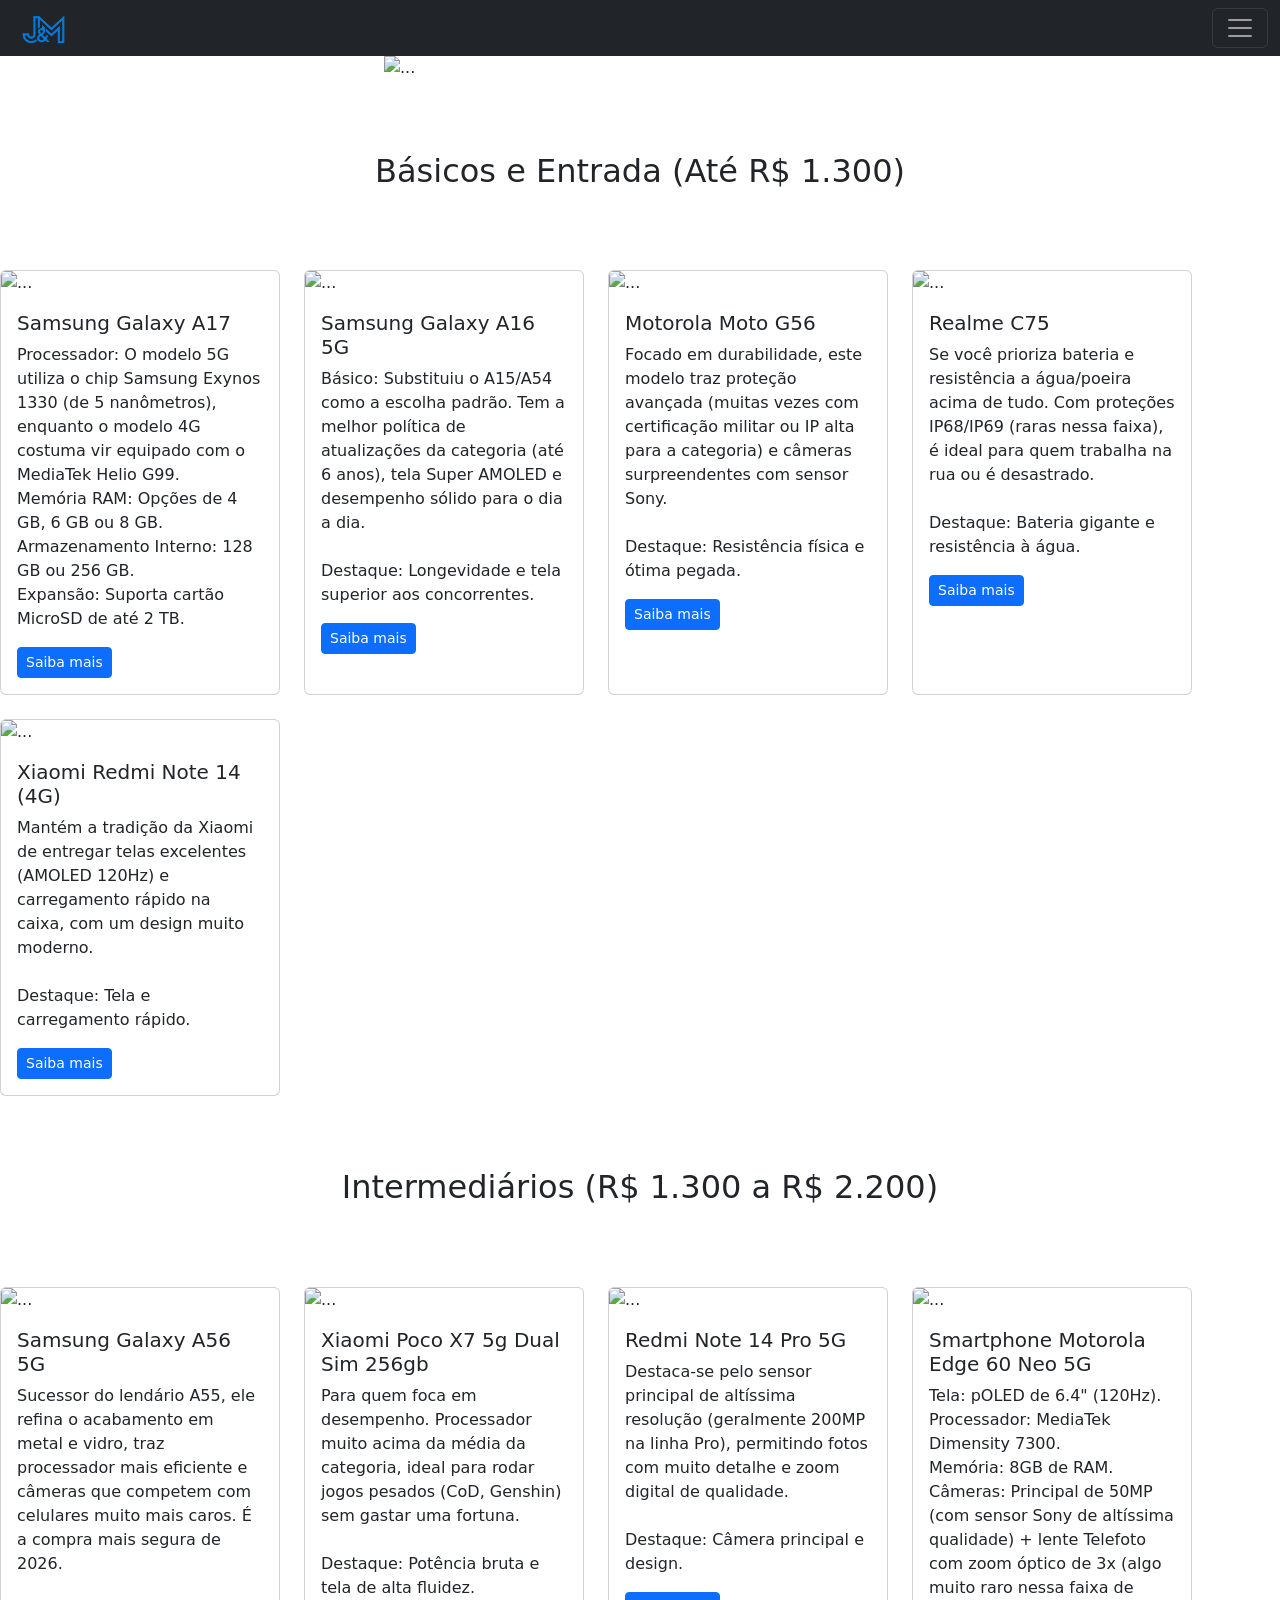
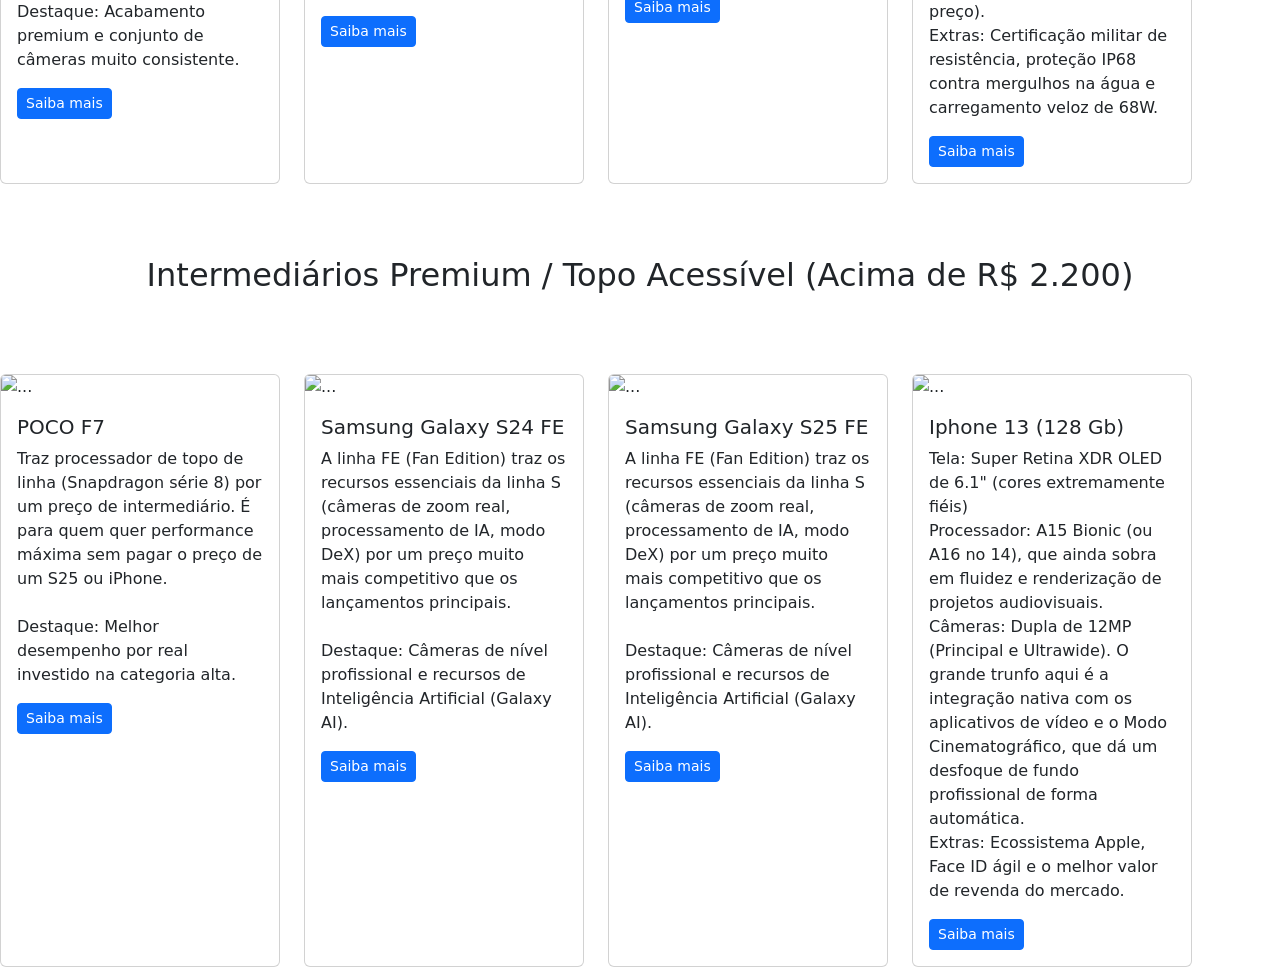
==== celular.html @ 13097d80 "Add files via upload" ====
<!DOCTYPE html>
<html lang="PT-br">
<head>
    <meta charset="UTF-8">
    <meta name="viewport" content="width=device-width, initial-scale=1.0">
    <title>J&M TECH</title>
    <script src="https://cdn.jsdelivr.net/npm/bootstrap@5.3.8/dist/js/bootstrap.bundle.min.js" integrity="sha384-FKyoEForCGlyvwx9Hj09JcYn3nv7wiPVlz7YYwJrWVcXK/BmnVDxM+D2scQbITxI" crossorigin="anonymous"></script>
    <link rel="icon" type="image/x-icon" href="Design_sem_nome-removebg-preview.ico">
    <link rel="stylesheet" href="/css.css">
    <link href="https://cdn.jsdelivr.net/npm/bootstrap@5.3.8/dist/css/bootstrap.min.css" rel="stylesheet" integrity="sha384-sRIl4kxILFvY47J16cr9ZwB07vP4J8+LH7qKQnuqkuIAvNWLzeN8tE5YBujZqJLB" crossorigin="anonymous">
    <meta name="keywords" content="melhor celular até 1000 reais, melhor celular até 1500 reais, melhor celular até 2000 reais, melhor celular até 2500 reais, melhor celular até 3000 reais,celular bom e barato até 800 reais,celular até 1200 reais, smartphone até 1500, qual celular comprar com 2000 reais, melhores celulares por menos de 1000, celular custo-beneficio até 1500, top celulares até 2000 reais">
    <meta name="description" content="Top celulares dentre respectivos preços">
  </head>
<body>
<nav class="navbar navbar-dark bg-dark ">
  <div class="container-fluid">
    <a class="navbar-brand" href="/index.html"><img src="/Design_sem_nome-removebg-preview.png" style="width: 4rem;margin-bottom: -20px; margin-top: -20px;" ></a>
    <button class="navbar-toggler" type="button" data-bs-toggle="offcanvas" data-bs-target="#offcanvasDarkNavbar" aria-controls="offcanvasDarkNavbar" aria-label="Toggle navigation">
      <span class="navbar-toggler-icon"></span>
    </button>
    <div class="offcanvas offcanvas-end text-bg-dark" tabindex="-1" id="offcanvasDarkNavbar" aria-labelledby="offcanvasDarkNavbarLabel">
      <div class="offcanvas-header">
        <h5 class="offcanvas-title" id="offcanvasDarkNavbarLabel">MENU</h5>
        <button type="button" class="btn-close btn-close-white" data-bs-dismiss="offcanvas" aria-label="Close"></button>
      </div>
      <div class="offcanvas-body">
        <ul class="navbar-nav justify-content-end flex-grow-1 pe-3">
          <li class="nav-item">
            <a class="nav-link active" aria-current="page" href="/index.html">Home</a>
          </li>
          <li class="nav-item">
            <a class="nav-link" href="/fone.html">Melhores fones</a>
          </li>
          <li class="nav-item">
            <a class="nav-link" href="/celular.html">Melhores Celulares</a>
          </li>
        </ul>
      </div>
    </div>
  </div>
</nav>
<a id="trem">
<div id="carouselExampleAutoplaying" class="carousel slide" data-bs-ride="carousel" >
  <div class="carousel-inner">
    <div class="carousel-item active">
      <img src="https://http2.mlstatic.com/D_NQ_NP_2X_620034-MLA85292923817_052025-F.webp" class="d-block w-100" alt="...">
    </div>
    <div class="carousel-item">
      <img src="https://http2.mlstatic.com/D_NQ_NP_2X_917790-MLA91531245914_092025-F.webp" class="d-block w-100" alt="...">
    </div>
    <div class="carousel-item">
      <img src="https://http2.mlstatic.com/D_NQ_NP_2X_970768-MLA91475103106_092025-F.webp" class="d-block w-100" alt="...">
    </div>
    <div class="carousel-item">
      <img src="https://http2.mlstatic.com/D_NQ_NP_2X_675411-MLA91967134533_092025-F.webp" class="d-block w-100" alt="...">
    </div>
  </div>
</div>
</a>
<br><br><br>
<h2 style="text-align: center;">Básicos e Entrada (Até R$ 1.300)</h2>
<br><br><br>
<div class="row row-cols-1 row-cols-md-4 g-4"style="width: 95%;">
  <div class="col">
    <div class="card h-100">
      <img src="https://http2.mlstatic.com/D_NQ_NP_2X_889169-MLA96868779849_102025-F.webp" class="card-img-top" alt="..." style="width: 50%;">
      <div class="card-body">
        <h5 class="card-title">Samsung Galaxy A17 </h5>
        <p class="card-text">Processador: O modelo 5G utiliza o chip Samsung Exynos 1330 (de 5 nanômetros), enquanto o modelo 4G costuma vir equipado com o MediaTek Helio G99.<br> Memória RAM: Opções de 4 GB, 6 GB ou 8 GB.<br>Armazenamento Interno: 128 GB ou 256 GB.<br>Expansão: Suporta cartão MicroSD de até 2 TB.</p>
        <button type="button" class="btn btn-primary btn-sm"><a href="https://meli.la/1Ed8Qub" target="_blank" style="text-decoration: none; color: rgb(255, 255, 255);">Saiba mais</a></button>
      </div>
    </div>
  </div>
<div class="col">
    <div class="card h-100">
      <img src="https://http2.mlstatic.com/D_NQ_NP_2X_883125-MLA96717033229_102025-F.webp" class="card-img-top" alt="..." style="width: 50%;">
      <div class="card-body">
        <h5 class="card-title">Samsung Galaxy A16 5G</h5>
        <p class="card-text">Básico: Substituiu o A15/A54 como a escolha padrão. Tem a melhor política de atualizações da categoria (até 6 anos), tela Super AMOLED e desempenho sólido para o dia a dia. <br><br>Destaque: Longevidade e tela superior aos concorrentes.</p>
        <button type="button" class="btn btn-primary btn-sm"><a href="https://meli.la/1Ed8Qub" target="_blank" style="text-decoration: none; color: rgb(255, 255, 255);">Saiba mais</a></button>
      </div>
    </div>
  </div>
  <div class="col">
    <div class="card h-100">
      <img src="https://http2.mlstatic.com/D_NQ_NP_2X_919734-MLA99464900322_112025-F.webp" class="card-img-top" alt="..." style="width:50%;">
      <div class="card-body">
        <h5 class="card-title">Motorola Moto G56</h5>
        <p class="card-text">Focado em durabilidade, este modelo traz proteção avançada (muitas vezes com certificação militar ou IP alta para a categoria) e câmeras surpreendentes com sensor Sony. <br><br>Destaque: Resistência física e ótima pegada.</p>
        <button type="button" class="btn btn-primary btn-sm"><a href="https://meli.la/1VQ2QX8" target="_blank" style="text-decoration: none; color: rgb(255, 255, 255);">Saiba mais</a></button>
      </div>
    </div>
  </div>
  <div class="col">
    <div class="card h-100">
      <img src="https://http2.mlstatic.com/D_NQ_NP_2X_775113-MLA100070952889_122025-F.webp" class="card-img-top" alt="..." style="width: 50%;">
      <div class="card-body">
        <h5 class="card-title">Realme C75</h5>
        <p class="card-text">Se você prioriza bateria e resistência a água/poeira acima de tudo. Com proteções IP68/IP69 (raras nessa faixa), é ideal para quem trabalha na rua ou é desastrado. <br><br>Destaque: Bateria gigante e resistência à água.</p>
        <button type="button" class="btn btn-primary btn-sm"><a href="https://meli.la/1UvMXA8" target="_blank" style="text-decoration: none; color: rgb(255, 255, 255);">Saiba mais</a></button>
      </div>
    </div>
  </div>
  <div class="col">
    <div class="card h-100">
      <img src="https://http2.mlstatic.com/D_NQ_NP_2X_744652-MLA99945493283_112025-F.webp" class="card-img-top" alt="..." style="width: 50%;">
      <div class="card-body">
        <h5 class="card-title">Xiaomi Redmi Note 14 (4G)</h5>
        <p class="card-text">Mantém a tradição da Xiaomi de entregar telas excelentes (AMOLED 120Hz) e carregamento rápido na caixa, com um design muito moderno.<br><br> Destaque: Tela e carregamento rápido.</p>
        <button type="button" class="btn btn-primary btn-sm"><a href="https://meli.la/1v8nN37" target="_blank" style="text-decoration: none; color: rgb(255, 255, 255);">Saiba mais</a></button>
      </div>
    </div>
  </div>
</div>
<br><br><br>
<h2 style="text-align: center;">Intermediários (R$ 1.300 a R$ 2.200)</h2>
<br><br><br>
<div class="row row-cols-1 row-cols-md-4 g-4"style="width: 95%;">
<div class="col">
    <div class="card h-100">
      <img src="https://http2.mlstatic.com/D_NQ_NP_2X_638445-MLA100187155155_122025-F.webp" class="card-img-top" alt="..." style="width: 50%;">
      <div class="card-body">
        <h5 class="card-title">Samsung Galaxy A56 5G</h5>
        <p class="card-text">Sucessor do lendário A55, ele refina o acabamento em metal e vidro, traz processador mais eficiente e câmeras que competem com celulares muito mais caros. É a compra mais segura de 2026. <br><br>Destaque: Acabamento premium e conjunto de câmeras muito consistente.</p>
        <button type="button" class="btn btn-primary btn-sm"><a href="https://meli.la/2KG54WR" target="_blank" style="text-decoration: none; color: rgb(255, 255, 255);">Saiba mais</a></button>
      </div>
    </div>
  </div>
  <div class="col">
    <div class="card h-100">
      <img src="https://http2.mlstatic.com/D_NQ_NP_2X_656363-MLA99993952055_112025-F.webp" class="card-img-top" alt="..." style="width:50%;">
      <div class="card-body">
        <h5 class="card-title">Xiaomi Poco X7 5g Dual Sim 256gb</h5>
        <p class="card-text">Para quem foca em desempenho. Processador muito acima da média da categoria, ideal para rodar jogos pesados (CoD, Genshin) sem gastar uma fortuna. <br><br>Destaque: Potência bruta e tela de alta fluidez.</p>
        <button type="button" class="btn btn-primary btn-sm"><a href="https://meli.la/1WyrLFH" target="_blank" style="text-decoration: none; color: rgb(255, 255, 255);">Saiba mais</a></button>
      </div>
    </div>
  </div>
  <div class="col">
    <div class="card h-100">
      <img src="https://http2.mlstatic.com/D_NQ_NP_2X_892334-MLA99523344856_122025-F.webp" class="card-img-top" alt="..." style="width: 50%;">
      <div class="card-body">
        <h5 class="card-title">Redmi Note 14 Pro 5G</h5>
        <p class="card-text">Destaca-se pelo sensor principal de altíssima resolução (geralmente 200MP na linha Pro), permitindo fotos com muito detalhe e zoom digital de qualidade. <br><br>Destaque: Câmera principal e design.</p>
        <button type="button" class="btn btn-primary btn-sm"><a href="https://meli.la/1Piyqhz" target="_blank" style="text-decoration: none; color: rgb(255, 255, 255);">Saiba mais</a></button>
      </div>
    </div>
  </div>
  <div class="col">
    <div class="card h-100">
      <img src="https://http2.mlstatic.com/D_NQ_NP_2X_837167-MLA99987235485_112025-F.webp" class="card-img-top" alt="..." style="width: 50%;">
      <div class="card-body">
        <h5 class="card-title">Smartphone Motorola Edge 60 Neo 5G</h5>
        <p class="card-text">Tela: pOLED de 6.4" (120Hz). <br>Processador: MediaTek Dimensity 7300.<br>Memória: 8GB de RAM.<br>Câmeras: Principal de 50MP (com sensor Sony de altíssima qualidade) + lente Telefoto com zoom óptico de 3x (algo muito raro nessa faixa de preço).<br>Extras: Certificação militar de resistência, proteção IP68 contra mergulhos na água e carregamento veloz de 68W.</p>
        <button type="button" class="btn btn-primary btn-sm"><a href="https://meli.la/1DR3wxp" target="_blank" style="text-decoration: none; color: rgb(255, 255, 255);">Saiba mais</a></button>
      </div>
    </div>
  </div>
</div>
<br><br><br>
<h2 style="text-align: center;">Intermediários Premium / Topo Acessível (Acima de R$ 2.200)</h2>
<br><br><br>
<div class="row row-cols-1 row-cols-md-4 g-4"style="width: 95%;">
<div class="col">
    <div class="card h-100">
      <img src="https://http2.mlstatic.com/D_NQ_NP_2X_748099-MLA99964465821_112025-F.webp" class="card-img-top" alt="..." style="width: 50%;">
      <div class="card-body">
        <h5 class="card-title">POCO F7 </h5>
        <p class="card-text">Traz processador de topo de linha (Snapdragon série 8) por um preço de intermediário. É para quem quer performance máxima sem pagar o preço de um S25 ou iPhone. <br><br>Destaque: Melhor desempenho por real investido na categoria alta.</p>
        <button type="button" class="btn btn-primary btn-sm"><a href="https://meli.la/1LGC7PZ" target="_blank" style="text-decoration: none; color: rgb(255, 255, 255);">Saiba mais</a></button>
      </div>
    </div>
  </div>
  <div class="col">
    <div class="card h-100">
      <img src="https://http2.mlstatic.com/D_NQ_NP_2X_730992-MLA99497172360_112025-F.webp" class="card-img-top" alt="..." style="width:50%;">
      <div class="card-body">
        <h5 class="card-title">Samsung Galaxy S24 FE</h5>
        <p class="card-text">A linha FE (Fan Edition) traz os recursos essenciais da linha S (câmeras de zoom real, processamento de IA, modo DeX) por um preço muito mais competitivo que os lançamentos principais.<br><br> Destaque: Câmeras de nível profissional e recursos de Inteligência Artificial (Galaxy AI).</p>
        <button type="button" class="btn btn-primary btn-sm"><a href="https://meli.la/2DvLa5s" target="_blank" style="text-decoration: none; color: rgb(255, 255, 255);">Saiba mais</a></button>
      </div>
    </div>
  </div>
  <div class="col">
    <div class="card h-100">
      <img src="https://http2.mlstatic.com/D_NQ_NP_2X_946553-MLA97120123671_112025-F.webp" class="card-img-top" alt="..." style="width: 50%;">
      <div class="card-body">
        <h5 class="card-title">Samsung Galaxy S25 FE</h5>
        <p class="card-text">A linha FE (Fan Edition) traz os recursos essenciais da linha S (câmeras de zoom real, processamento de IA, modo DeX) por um preço muito mais competitivo que os lançamentos principais.<br><br> Destaque: Câmeras de nível profissional e recursos de Inteligência Artificial (Galaxy AI).</p>
        <button type="button" class="btn btn-primary btn-sm"><a href="https://meli.la/1dWUScc" target="_blank" style="text-decoration: none; color: rgb(255, 255, 255);">Saiba mais</a></button>
      </div>
    </div>
  </div>
  <div class="col">
    <div class="card h-100">
      <img src="https://http2.mlstatic.com/D_NQ_NP_2X_836875-MLB104420167282_012026-F.webp" class="card-img-top" alt="..." style="width: 50%;">
      <div class="card-body">
        <h5 class="card-title">Iphone 13 (128 Gb)</h5>
        <p class="card-text">Tela: Super Retina XDR OLED de 6.1" (cores extremamente fiéis)<br>Processador: A15 Bionic (ou A16 no 14), que ainda sobra em fluidez e renderização de projetos audiovisuais.<br>Câmeras: Dupla de 12MP (Principal e Ultrawide). O grande trunfo aqui é a integração nativa com os aplicativos de vídeo e o Modo Cinematográfico, que dá um desfoque de fundo profissional de forma automática.<br>Extras: Ecossistema Apple, Face ID ágil e o melhor valor de revenda do mercado.</p>
        <button type="button" class="btn btn-primary btn-sm"><a href="https://meli.la/1fAR4ot" target="_blank" style="text-decoration: none; color: rgb(255, 255, 255);">Saiba mais</a></button>
      </div>
    </div>
  </div>
</div>
</body>
</html>
---- css.css ----
#carouselExampleAutoplaying{
    width: 33vw; 
    margin-left: 30%;
}
@media screen and (max-width: 600px) {
    footer{
        font-size: 10px;
    }
    #carouselExampleAutoplaying{
    width: 73vw; 
    margin-left: 15%;
    }
}
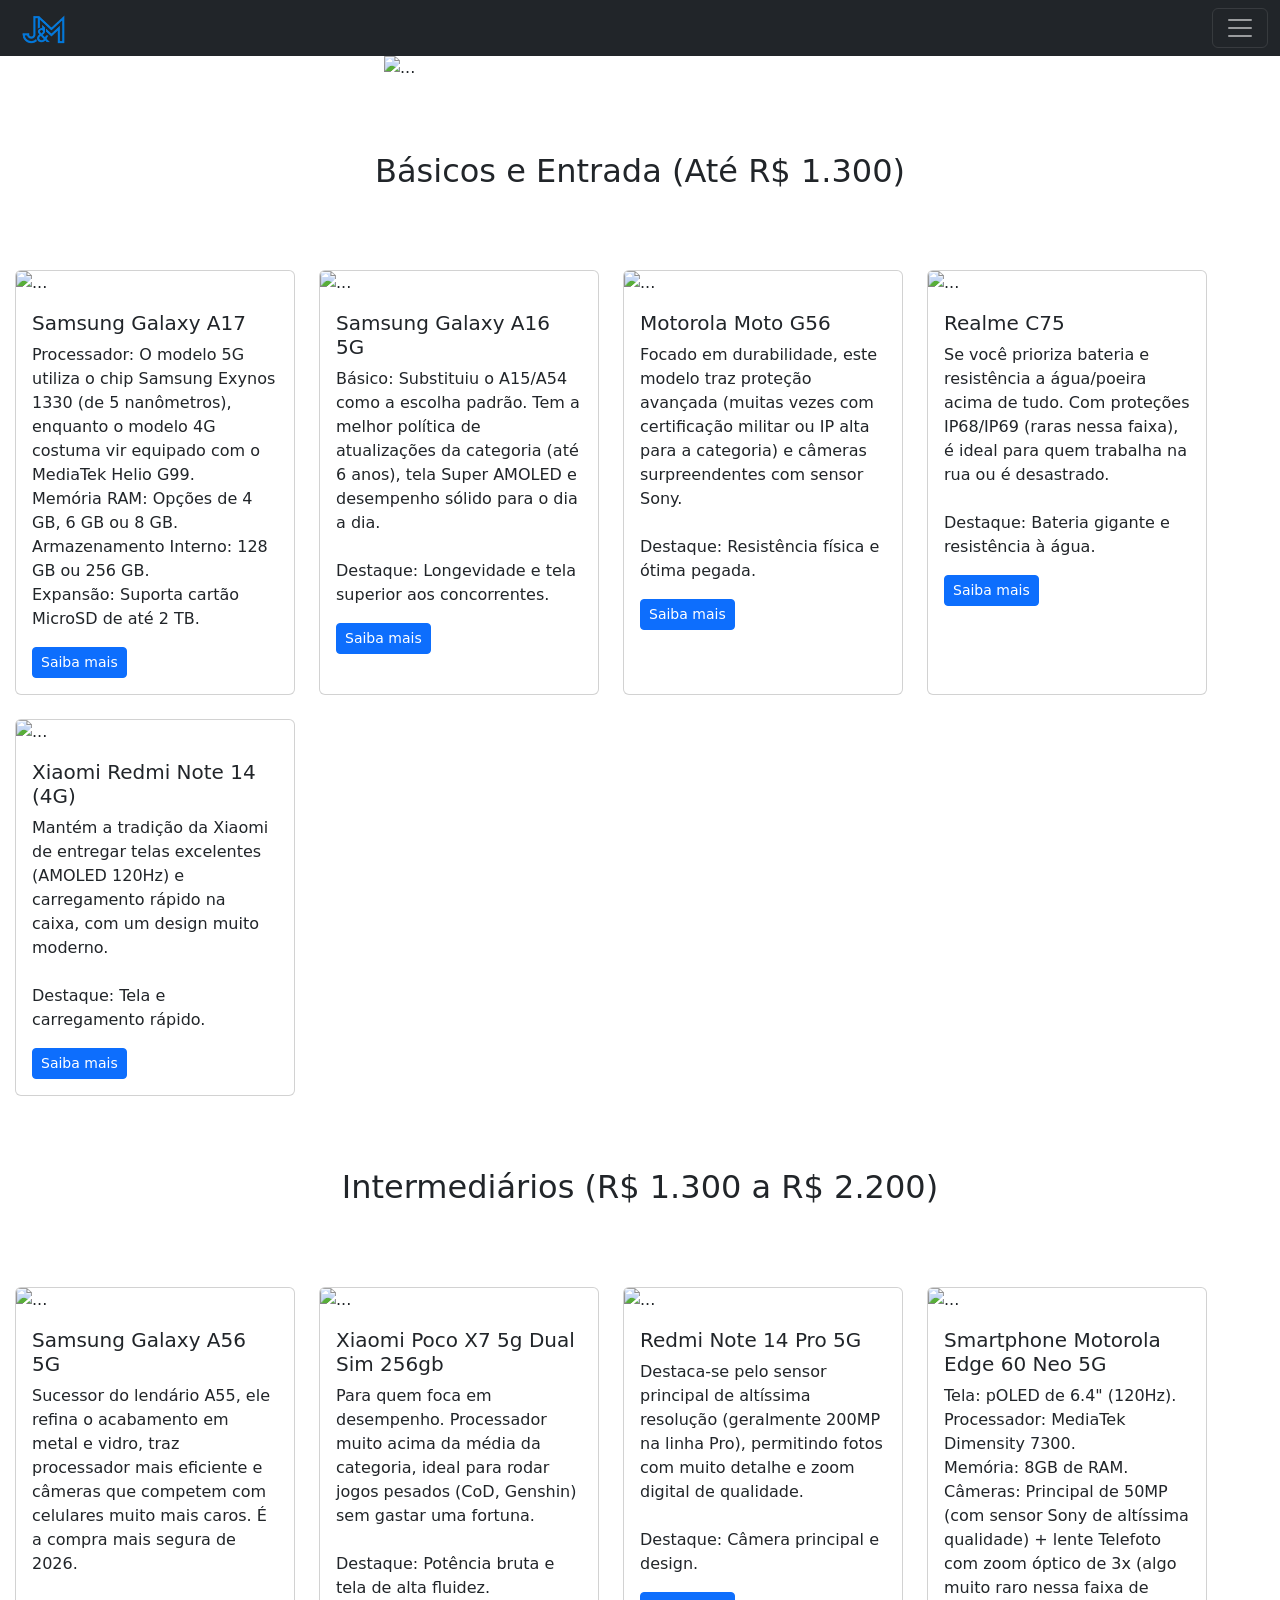
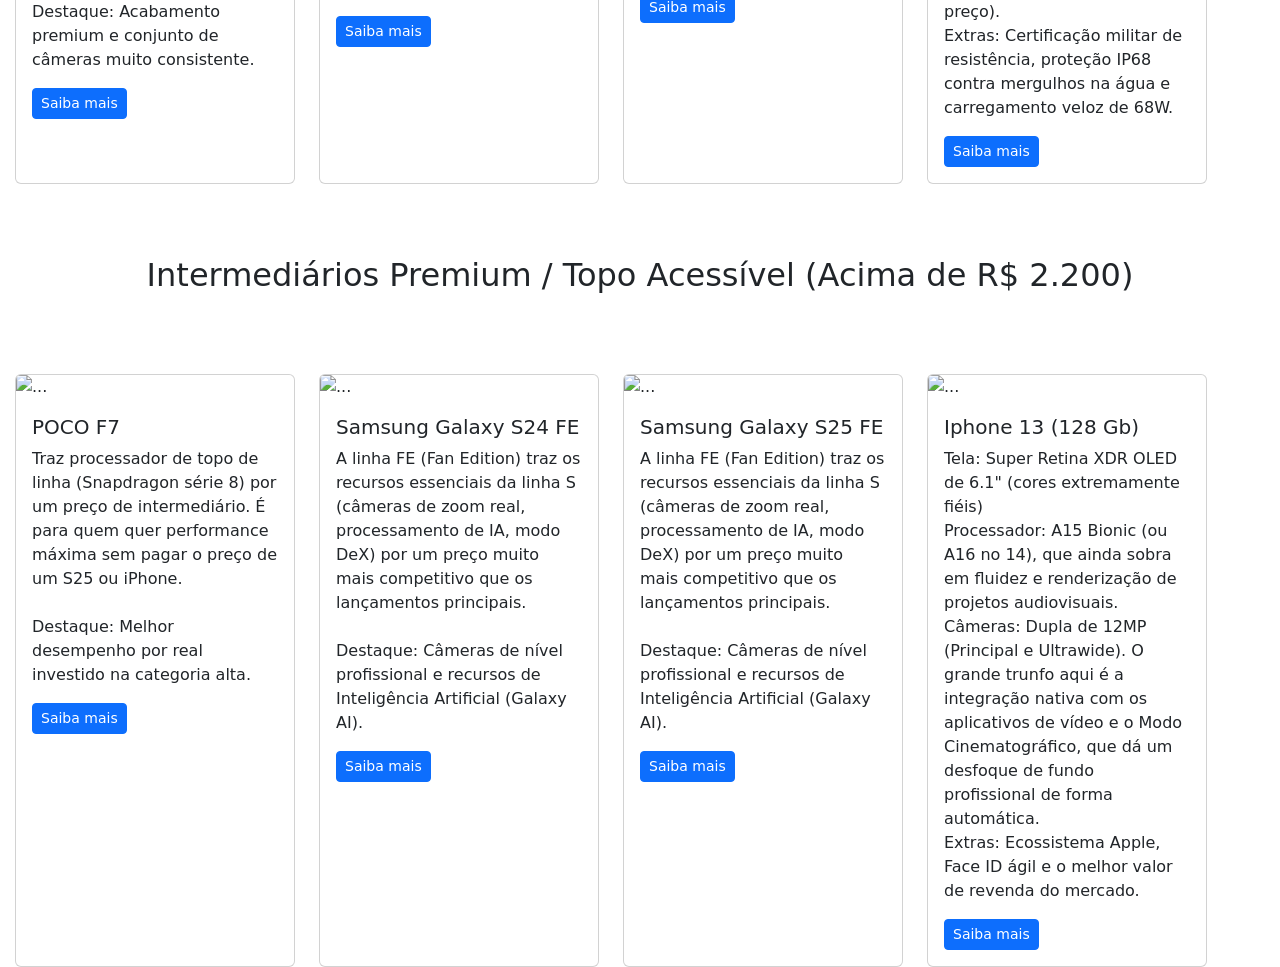
==== commit e0520f65: "Add files via upload" ====
--- a/celular.html
+++ b/celular.html
@@ -6,7 +6,7 @@
     <title>J&M TECH</title>
     <script src="https://cdn.jsdelivr.net/npm/bootstrap@5.3.8/dist/js/bootstrap.bundle.min.js" integrity="sha384-FKyoEForCGlyvwx9Hj09JcYn3nv7wiPVlz7YYwJrWVcXK/BmnVDxM+D2scQbITxI" crossorigin="anonymous"></script>
     <link rel="icon" type="image/x-icon" href="Design_sem_nome-removebg-preview.ico">
-    <link rel="stylesheet" href="/css.css">
+    <link rel="stylesheet" href="css.css">
     <link href="https://cdn.jsdelivr.net/npm/bootstrap@5.3.8/dist/css/bootstrap.min.css" rel="stylesheet" integrity="sha384-sRIl4kxILFvY47J16cr9ZwB07vP4J8+LH7qKQnuqkuIAvNWLzeN8tE5YBujZqJLB" crossorigin="anonymous">
     <meta name="keywords" content="melhor celular até 1000 reais, melhor celular até 1500 reais, melhor celular até 2000 reais, melhor celular até 2500 reais, melhor celular até 3000 reais,celular bom e barato até 800 reais,celular até 1200 reais, smartphone até 1500, qual celular comprar com 2000 reais, melhores celulares por menos de 1000, celular custo-beneficio até 1500, top celulares até 2000 reais">
     <meta name="description" content="Top celulares dentre respectivos preços">
@@ -14,7 +14,7 @@
 <body>
 <nav class="navbar navbar-dark bg-dark ">
   <div class="container-fluid">
-    <a class="navbar-brand" href="/index.html"><img src="/Design_sem_nome-removebg-preview.png" style="width: 4rem;margin-bottom: -20px; margin-top: -20px;" ></a>
+    <a class="navbar-brand" href="index.html"><img src="Design_sem_nome-removebg-preview.png" style="width: 4rem;margin-bottom: -20px; margin-top: -20px;" ></a>
     <button class="navbar-toggler" type="button" data-bs-toggle="offcanvas" data-bs-target="#offcanvasDarkNavbar" aria-controls="offcanvasDarkNavbar" aria-label="Toggle navigation">
       <span class="navbar-toggler-icon"></span>
     </button>
@@ -26,13 +26,13 @@
       <div class="offcanvas-body">
         <ul class="navbar-nav justify-content-end flex-grow-1 pe-3">
           <li class="nav-item">
-            <a class="nav-link active" aria-current="page" href="/index.html">Home</a>
+            <a class="nav-link active" aria-current="page" href="index.html">Home</a>
           </li>
           <li class="nav-item">
-            <a class="nav-link" href="/fone.html">Melhores fones</a>
+            <a class="nav-link" href="fone.html">Melhores fones</a>
           </li>
           <li class="nav-item">
-            <a class="nav-link" href="/celular.html">Melhores Celulares</a>
+            <a class="nav-link" href="celular.html">Melhores Celulares</a>
           </li>
         </ul>
       </div>
@@ -60,7 +60,7 @@
 <br><br><br>
 <h2 style="text-align: center;">Básicos e Entrada (Até R$ 1.300)</h2>
 <br><br><br>
-<div class="row row-cols-1 row-cols-md-4 g-4"style="width: 95%;">
+<div class="row row-cols-1 row-cols-md-4 g-4"style="width: 95%;"id="it">
   <div class="col">
     <div class="card h-100">
       <img src="https://http2.mlstatic.com/D_NQ_NP_2X_889169-MLA96868779849_102025-F.webp" class="card-img-top" alt="..." style="width: 50%;">
@@ -115,7 +115,7 @@
 <br><br><br>
 <h2 style="text-align: center;">Intermediários (R$ 1.300 a R$ 2.200)</h2>
 <br><br><br>
-<div class="row row-cols-1 row-cols-md-4 g-4"style="width: 95%;">
+<div class="row row-cols-1 row-cols-md-4 g-4"style="width: 95%;"id="it">
 <div class="col">
     <div class="card h-100">
       <img src="https://http2.mlstatic.com/D_NQ_NP_2X_638445-MLA100187155155_122025-F.webp" class="card-img-top" alt="..." style="width: 50%;">
@@ -160,7 +160,7 @@
 <br><br><br>
 <h2 style="text-align: center;">Intermediários Premium / Topo Acessível (Acima de R$ 2.200)</h2>
 <br><br><br>
-<div class="row row-cols-1 row-cols-md-4 g-4"style="width: 95%;">
+<div class="row row-cols-1 row-cols-md-4 g-4"style="width: 95%;"id="it">
 <div class="col">
     <div class="card h-100">
       <img src="https://http2.mlstatic.com/D_NQ_NP_2X_748099-MLA99964465821_112025-F.webp" class="card-img-top" alt="..." style="width: 50%;">
--- a/css.css
+++ b/css.css
@@ -1,6 +1,9 @@
 #carouselExampleAutoplaying{
     width: 33vw; 
     margin-left: 30%;
+}
+#it{
+    margin-left: 3px;
 }
 @media screen and (max-width: 600px) {
     footer{
@@ -10,4 +13,7 @@
     width: 73vw; 
     margin-left: 15%;
     }
+    #it{
+    margin-left: 3vw;
+    }
 }
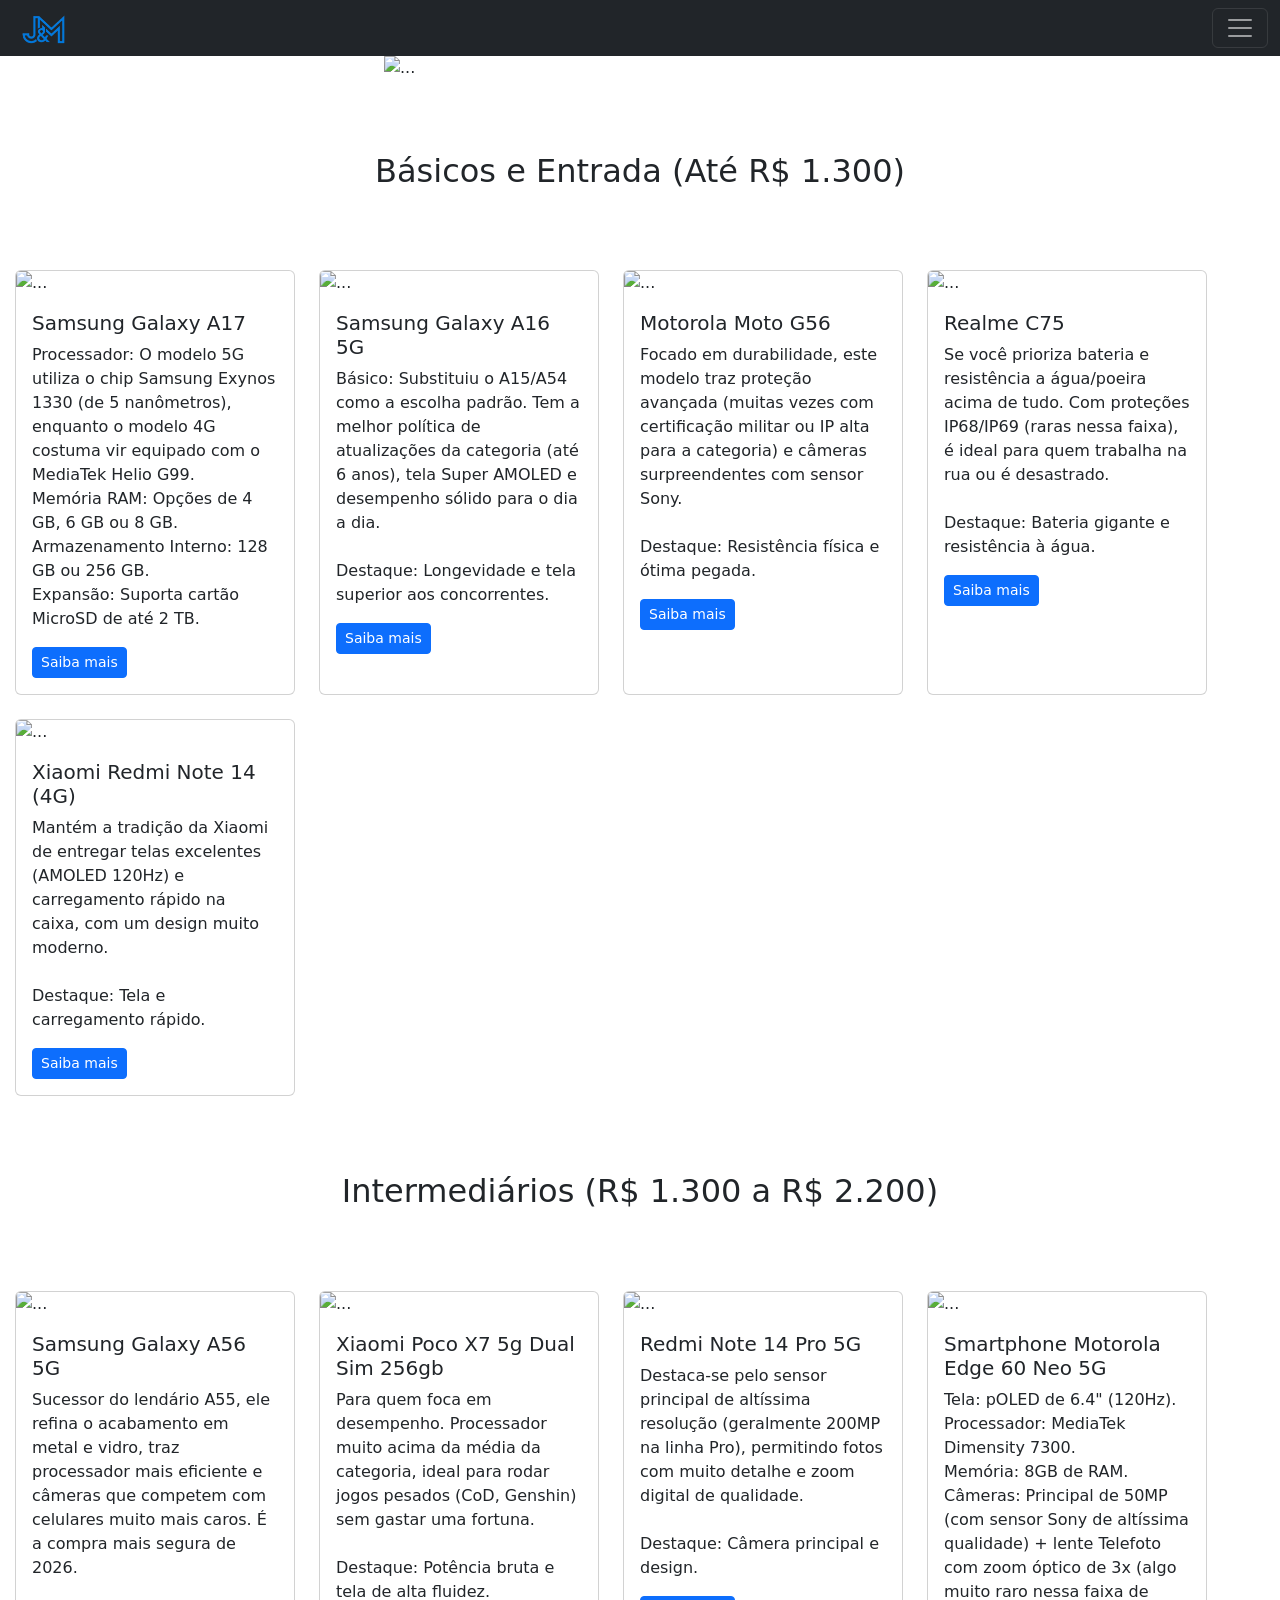
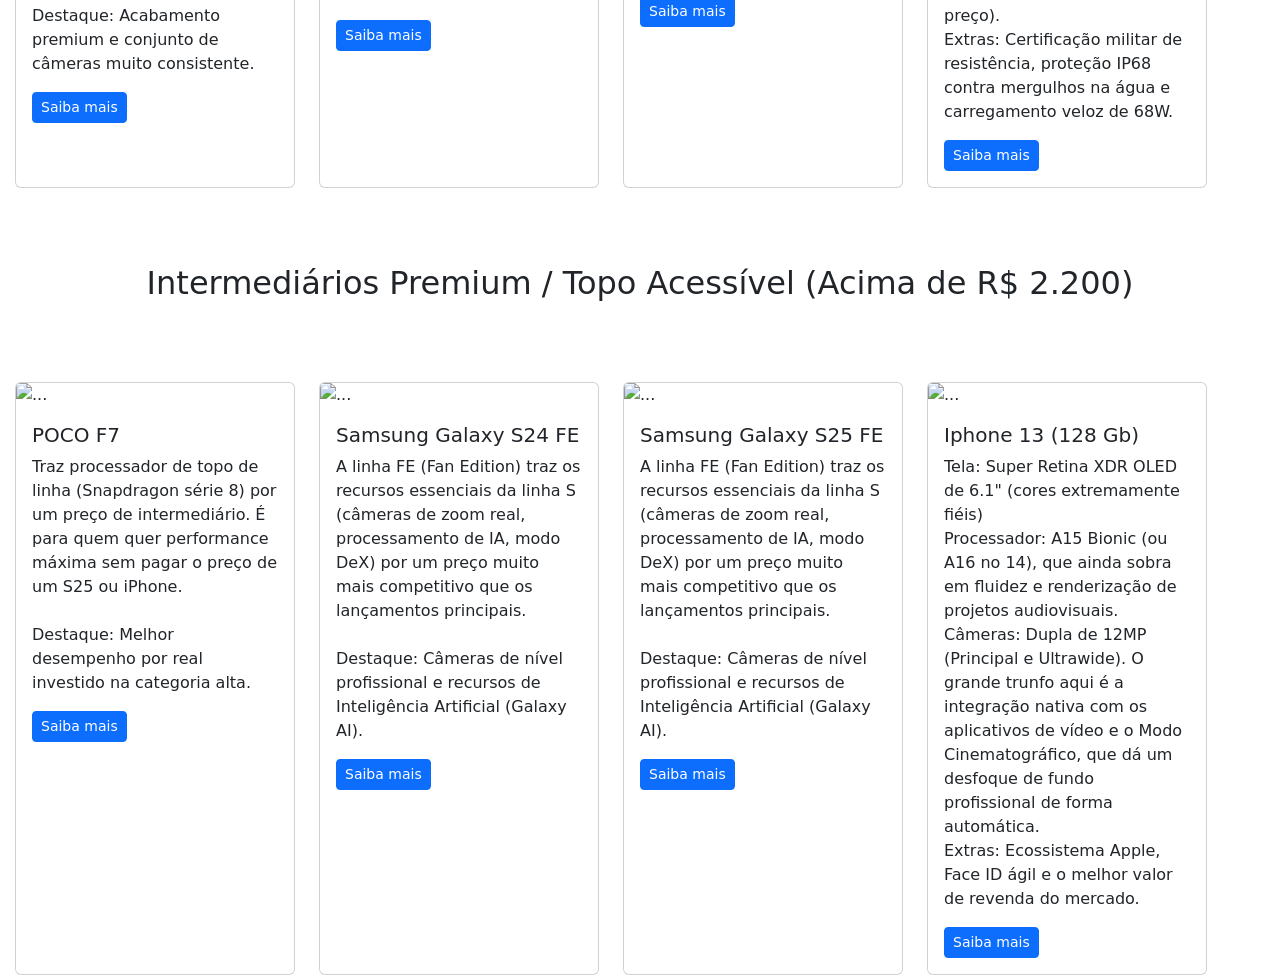
==== commit aa085491: "Add files via upload" ====
--- a/celular.html
+++ b/celular.html
@@ -34,6 +34,9 @@
           <li class="nav-item">
             <a class="nav-link" href="celular.html">Melhores Celulares</a>
           </li>
+          <li class="nav-item">
+            <a class="nav-link" href="mouses.html">Melhores Mouses</a>
+          </li>
         </ul>
       </div>
     </div>
@@ -67,7 +70,7 @@
       <div class="card-body">
         <h5 class="card-title">Samsung Galaxy A17 </h5>
         <p class="card-text">Processador: O modelo 5G utiliza o chip Samsung Exynos 1330 (de 5 nanômetros), enquanto o modelo 4G costuma vir equipado com o MediaTek Helio G99.<br> Memória RAM: Opções de 4 GB, 6 GB ou 8 GB.<br>Armazenamento Interno: 128 GB ou 256 GB.<br>Expansão: Suporta cartão MicroSD de até 2 TB.</p>
-        <button type="button" class="btn btn-primary btn-sm"><a href="https://meli.la/1Ed8Qub" target="_blank" style="text-decoration: none; color: rgb(255, 255, 255);">Saiba mais</a></button>
+        <button type="button" class="btn btn-primary btn-sm"><a href="https://meli.la/2Kns2N7" target="_blank" style="text-decoration: none; color: rgb(255, 255, 255);">Saiba mais</a></button>
       </div>
     </div>
   </div>
--- a/css.css
+++ b/css.css
@@ -1,9 +1,10 @@
 #carouselExampleAutoplaying{
-    width: 33vw; 
+    width: 33vw;
     margin-left: 30%;
 }
 #it{
     margin-left: 3px;
+    margin-bottom: 4px;
 }
 @media screen and (max-width: 600px) {
     footer{
